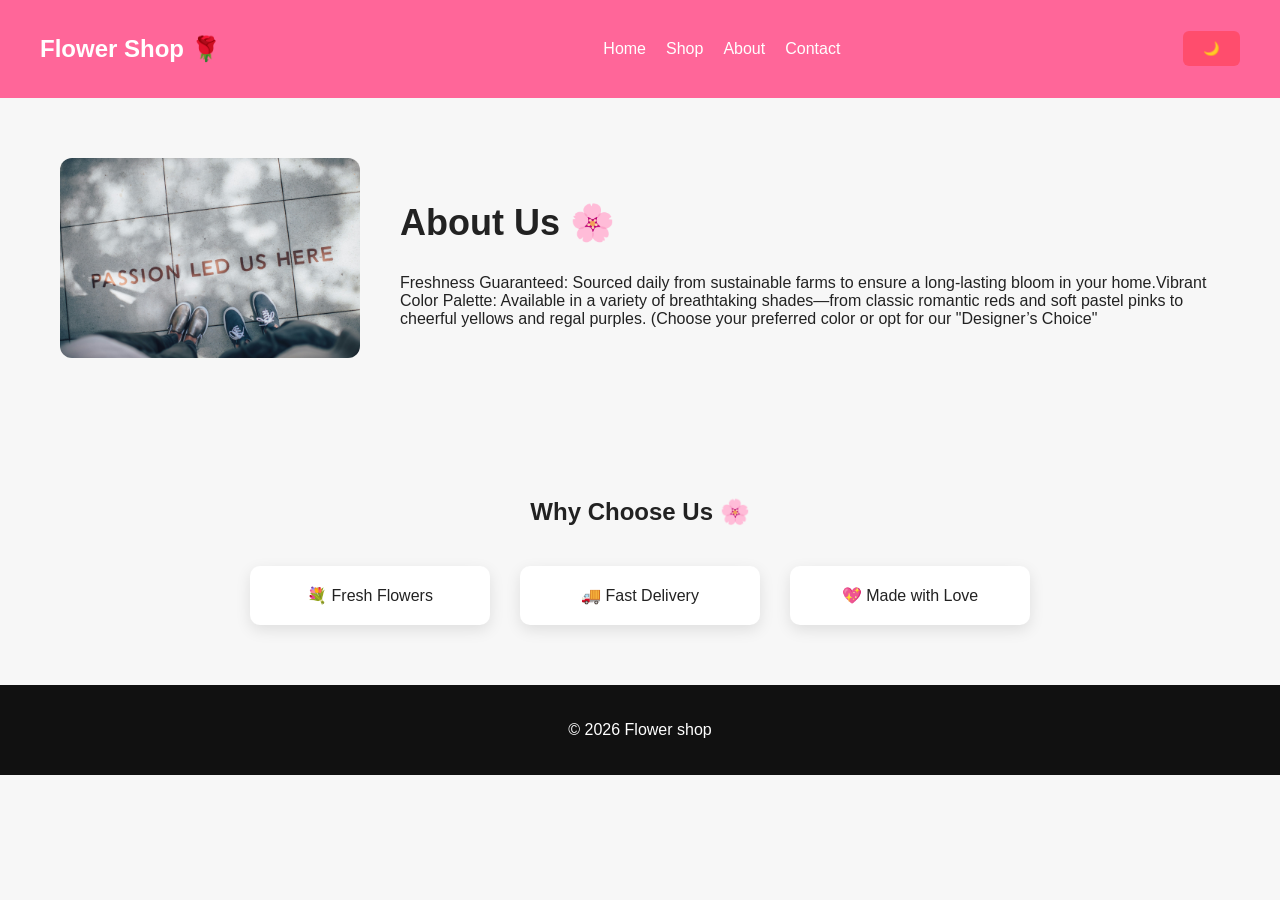
==== about.html @ dcdec3fd "Add files via upload" ====
<!DOCTYPE html>
<html lang="en">
<head>
<meta charset="UTF-8">
<title>About</title>
<link rel="stylesheet" href="style.css">
</head>
<body>
<div class="flower-rain">
  <span class="f">🌸</span>
  <span class="f">🌹</span>
  <span class="f">🌷</span>
  <span class="f">🌸</span>
  <span class="f">🌹</span>
  <span class="f">🌷</span>
  <span class="f">🌸</span>
  <span class="f">🌹</span>
</div>
<nav>
  <h2>Flower Shop 🌹</h2>
  <ul>
    <li><a href="index.html">Home</a></li>
    <li><a href="shop.html">Shop</a></li>
   
    <li><a href="about.html">About</a></li>
    <li><a href="contact.html">Contact</a></li>
  </ul>
  <button onclick="toggleMode()">🌙</button>
</nav>

<section class="about-hero">
  <img src="images/about.jpg">

  <div class="about-text">
    <h1>About Us 🌸</h1>
    <p>
   
​Freshness Guaranteed: Sourced daily from sustainable farms to ensure a long-lasting bloom in your home.
​Vibrant Color Palette: Available in a variety of breathtaking shades—from classic romantic reds and soft pastel pinks to cheerful yellows and regal purples. (Choose your preferred color or opt for our "Designer’s Choice"
    </p>
  </div>
</section>

<section class="features">
  <h2>Why Choose Us 🌸</h2>

  <div class="feature-box">
    <div class="feature">💐 Fresh Flowers</div>
    <div class="feature">🚚 Fast Delivery</div>
    <div class="feature">💖 Made with Love</div>
  </div>
</section>
<footer>
<p>© 2026 Flower shop</p>
</footer>
<script src="script.js"></script>
</body>
</html>
---- style.css ----
body{
  margin:0;
  font-family:'Segoe UI', Tahoma, Geneva, Verdana, sans-serif;
  background:#f7f7f7;
  color:#222;
}


/* NAVBAR */
nav {
  position: sticky;
  top: 0;
  display: flex;
  justify-content: space-between;
  align-items: center;
  padding: 15px 40px;
  background: #FF6699; /* This is a vibrant Rose Pink! */
  color: white;
  z-index: 1000;
}
 nav ul{
  list-style:none;
  display:flex;
  gap:20px;
}

nav a{
  color:#fff;
  text-decoration:none;
  transition:0.3s;
}

nav a:hover{
  color:#ff4d6d;
}

nav h2{
  color:#fff;
}

/* BUTTON */
button{
  padding:10px 20px;
  border:none;
  cursor:pointer;
  border-radius:6px;
  background:#ff4d6d;
  color:#fff;
  transition:0.3s;
}

button:hover{
  transform:scale(1.1);
  opacity:0.9;
}

/* CARDS */
.card{
  width:200px;
  text-align:center;
  background:#fff;
  padding:15px;
  border-radius:10px;
  box-shadow:0 5px 15px rgba(0,0,0,0.1);
  transition:0.3s;
}

.card img{
  width:100%;
  border-radius:8px;
  transition:0.3s;
}

.card:hover{
  transform: translateY(-10px);
}

.card:hover img{
  transform: scale(1.1);
}

/* PRODUCTS */
.products{
  display:flex;
  justify-content:center;
  gap:20px;
  padding:40px;
}

/* HERO */
.hero{
  height:90vh;
  display:flex;
  flex-direction:column;
  justify-content:center;
  align-items:center;
  background:url('../images/bg.jpg') no-repeat center/cover;
  color:#222; /* light mode */
  text-align:center;
  animation:fade 2s;
}
.dark .hero{
  color:#fff;
}
@keyframes fade{
  from{opacity:0;}
  to{opacity:1;}
}

/* PRODUCT PAGE */
.product-container{
  display:grid;
  grid-template-columns:1fr 1fr;
  gap:40px;
  padding:60px;
  align-items:center;
}

.product-container img{
  width:100%;
  border-radius:12px;
  box-shadow:0 10px 25px rgba(0,0,0,0.1);
}

.product-info h2{
  font-size:32px;
}

.product-info{
  max-width:400px;
}

.price{
  font-size:22px;
  color:#ff4d6d;
}

/* ABOUT */
.about-hero{
  display:flex;
  align-items:center;
  justify-content:center;
  gap:40px;
  padding:60px;
}

.about-hero img{
  width:300px;
  border-radius:12px;
}

.about-text h1{
  font-size:36px;
}

.features{
  padding:60px;
  text-align:center;
  display:flex;
  flex-direction:column;
  align-items:center;
}

.feature-box{
  display:flex;
  justify-content:center;
  gap:30px;
  margin-top:20px;
}

.feature{
  background:#fff;
  padding:20px;
  border-radius:10px;
  box-shadow:0 5px 15px rgba(0,0,0,0.1);
  width:200px;
  transition:0.3s;
}

.feature:hover{
  transform:scale(1.1);
}

/* EXTRA */
.extra{
  padding:40px;
  text-align:center;
}

.extra ul{
  list-style:none;
}

.related{
  padding:40px;
}
/*new*/
.login-section{
padding:80px 20px;
display:flex;
flex-direction:column;
align-items:center;
text-align:center;
background:linear-gradient(135deg,#141e30,#243b55);
color:white;
min-height:80vh;
}

.login-section h1{
font-size:40px;
margin-bottom:30px;
}

.login-form{
display:flex;
flex-direction:column;
width:300px;
gap:20px;
}

.login-form input{
padding:12px;
border-radius:6px;
border:none;
}

.login-form button{
padding:12px;
border:none;
border-radius:6px;
background:#00ffff;
color:black;
font-weight:bold;
cursor:pointer;
transition:0.3s;
}

.login-form button:hover{
background:white;
}

.login-form p{
font-size:14px;
opacity:0.9;
}

.login-form a{
color:#00ffff;
text-decoration:none;
}

.login-form a:hover{
text-decoration:underline;
}

.dark .login-section{
background:linear-gradient(135deg,#000,#1a1a1a);
}

.dark .login-form button{
background:#00bcd4;
color:white;
}

.dark .login-form a{
color:#00bcd4;
}

.login-section{

height:80vh;
display:flex;
justify-content:center;
align-items:center;

background:linear-gradient(135deg,#141e30,#243b55);

}

.login-box{

width:320px;
padding:40px;

border-radius:15px;

background:rgba(255,255,255,0.1);

backdrop-filter:blur(10px);

box-shadow:0 10px 30px rgba(0,0,0,0.3);

text-align:center;

animation:fade 1s;

}

.login-box h1{

color:white;
margin-bottom:20px;

}

.login-box input{

width:100%;
padding:12px;
margin:10px 0;

border:none;
border-radius:6px;

}

.login-box button{

width:100%;
padding:12px;

border:none;
border-radius:6px;

background:#00ffff;
color:black;

font-weight:bold;

cursor:pointer;
transition:0.3s;

}

.login-box button:hover{

background:white;

}

.login-box p{

color:white;
margin-top:15px;

}

.login-box a{

color:#00ffff;
text-decoration:none;

}
.robot{

width:120px;
height:60px;
margin:0 auto 20px;

display:flex;
justify-content:center;
align-items:center;

}

.eyes{

display:flex;
gap:20px;

}

.eye{

width:35px;
height:35px;

background:white;

border-radius:50%;

display:flex;
justify-content:center;
align-items:center;

overflow:hidden;

}

.pupil{

width:12px;
height:12px;

background:black;

border-radius:50%;

transition:0.1s;

}

.closed{

height:6px;
background:black;
}

/* DARK MODE */
.dark{
  background:#121212;
  color:#eee;
}

.dark nav{
  background:#000;
}

.dark .card,
.dark .contact-box,
.dark .feature{
  background:#1e1e1e;
  color:#eee;
}

.dark input,
.dark textarea{
  background:#333;
  color:#fff;
  border:1px solid #555;
}
footer{
background:#111;
color:white;
text-align:center;
padding:20px;
}
/* 1. THE ANIMATION INSTRUCTIONS */
@keyframes waterfall {
  0% { 
    transform: translateY(0) rotate(0deg); 
    opacity: 1; 
  }
  100% { 
    transform: translateY(100vh) rotate(360deg); 
    opacity: 0; 
  }
}

/* 2. THE FLOWER SETTINGS */
.falling-flower {
  display: inline-block;
  position: absolute; 
  font-size: 30px;
  z-index: 9999; 
  animation: waterfall 6s linear infinite;
  pointer-events: none; 
}

/* 3. THE DARK MODE COLORS */
body.dark {
  background: #121212 !important;
  color: #eee !important;
}

body.dark nav {
  background: #702931 !important; /* This keeps the header a Dark Rose color */
}
.flower-rain {
  position: fixed;
  top: 0;
  left: 0;
  width: 100%;
  height: 100%;
  pointer-events: none; /* Very important: lets you click buttons through the rain */
  z-index: 9999;
}

/* The style for every flower */
.f {
  position: absolute;
  top: -50px;
  font-size: 24px;
  animation: rain 7s linear infinite;
}

/* Different positions and speeds so it covers the WHOLE page */
.f:nth-child(1) { left: 5%;  animation-duration: 6s; animation-delay: 0s; }
.f:nth-child(2) { left: 20%; animation-duration: 8s; animation-delay: 2s; }
.f:nth-child(3) { left: 35%; animation-duration: 7s; animation-delay: 1s; }
.f:nth-child(4) { left: 50%; animation-duration: 9s; animation-delay: 3s; }
.f:nth-child(5) { left: 65%; animation-duration: 6s; animation-delay: 0.5s; }
.f:nth-child(6) { left: 80%; animation-duration: 8s; animation-delay: 4s; }
.f:nth-child(7) { left: 95%; animation-duration: 7s; animation-delay: 1.5s; }

/* The movement instruction */
@keyframes rain {
  0% { transform: translateY(0) rotate(0deg); opacity: 0; }
  10% { opacity: 1; }
  90% { opacity: 1; }
  100% { transform: translateY(110vh) rotate(360deg); opacity: 0; }
}
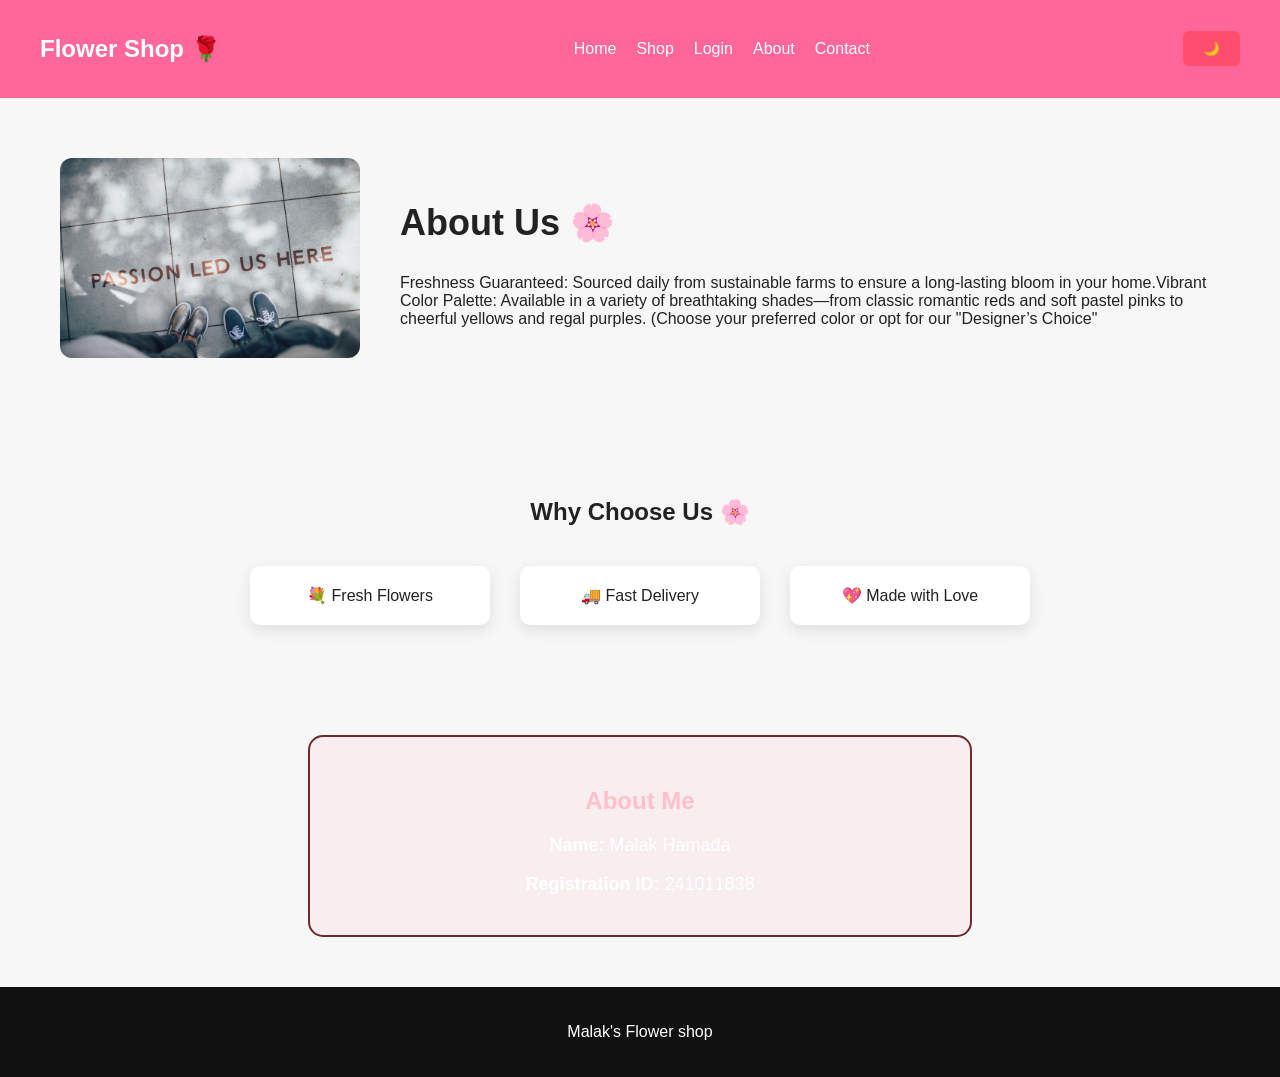
==== commit cd73a081: "Add files via upload" ====
--- a/about.html
+++ b/about.html
@@ -21,7 +21,7 @@
   <ul>
     <li><a href="index.html">Home</a></li>
     <li><a href="shop.html">Shop</a></li>
-   
+   <li><a href="login.html">Login</a></li>
     <li><a href="about.html">About</a></li>
     <li><a href="contact.html">Contact</a></li>
   </ul>
@@ -50,8 +50,14 @@
     <div class="feature">💖 Made with Love</div>
   </div>
 </section>
+<section class="content-box">
+    <h1>About Me</h1>
+    <p><strong>Name:</strong> Malak Hamada</p>
+    <p><strong>Registration ID:</strong> 241011838 </p>
+    
+</section>
 <footer>
-<p>© 2026 Flower shop</p>
+<p>Malak's Flower shop</p>
 </footer>
 <script src="script.js"></script>
 </body>
--- a/style.css
+++ b/style.css
@@ -38,7 +38,7 @@
   color:#fff;
 }
 
-/* BUTTON */
+
 button{
   padding:10px 20px;
   border:none;
@@ -472,7 +472,7 @@
   left: 0;
   width: 100%;
   height: 100%;
-  pointer-events: none; /* Very important: lets you click buttons through the rain */
+  pointer-events: none; 
   z-index: 9999;
 }
 
@@ -484,7 +484,7 @@
   animation: rain 7s linear infinite;
 }
 
-/* Different positions and speeds so it covers the WHOLE page */
+
 .f:nth-child(1) { left: 5%;  animation-duration: 6s; animation-delay: 0s; }
 .f:nth-child(2) { left: 20%; animation-duration: 8s; animation-delay: 2s; }
 .f:nth-child(3) { left: 35%; animation-duration: 7s; animation-delay: 1s; }
@@ -493,10 +493,62 @@
 .f:nth-child(6) { left: 80%; animation-duration: 8s; animation-delay: 4s; }
 .f:nth-child(7) { left: 95%; animation-duration: 7s; animation-delay: 1.5s; }
 
-/* The movement instruction */
+
 @keyframes rain {
   0% { transform: translateY(0) rotate(0deg); opacity: 0; }
   10% { opacity: 1; }
   90% { opacity: 1; }
   100% { transform: translateY(110vh) rotate(360deg); opacity: 0; }
+}
+
+.content-box {
+    background-color: rgba(255, 192, 203, 0.2); 
+    border: 2px solid #702931; 
+    border-radius: 15px;
+    padding: 30px;
+    margin: 50px auto;
+    max-width: 600px;
+    text-align: center;
+    color: white;
+}
+
+.content-box h1 {
+    color: #ffc0cb;
+    margin-bottom: 20px;
+}
+
+.content-box p {
+    font-size: 18px;
+    margin-bottom: 10px;
+} 
+ 
+.MiniBox {
+    position: absolute; 
+    top: 50%;           /* Centers it vertically */
+    left: 50%;          /* Centers it horizontally */
+    
+    /* '300px' pushes it to the right of your contact box. 
+       If it overlaps, increase to 350px. 
+       If it's too far, decrease to 250px.
+    */
+    transform: translate(450px, -100%); 
+
+    width: 200px;
+    height: 200px;
+    background: white;
+    border: 3px solid #702931;
+    border-radius: 15px;
+    overflow: hidden;
+    z-index: 10;
+    box-shadow: 0 10px 20px rgba(0,0,0,0.15);
+}
+
+.MySlide img {
+    width: 100%;
+    height: 100%;
+    object-fit: cover;
+}
+
+.MySlide {
+    display: none; /* JS will show them one by one */
 }
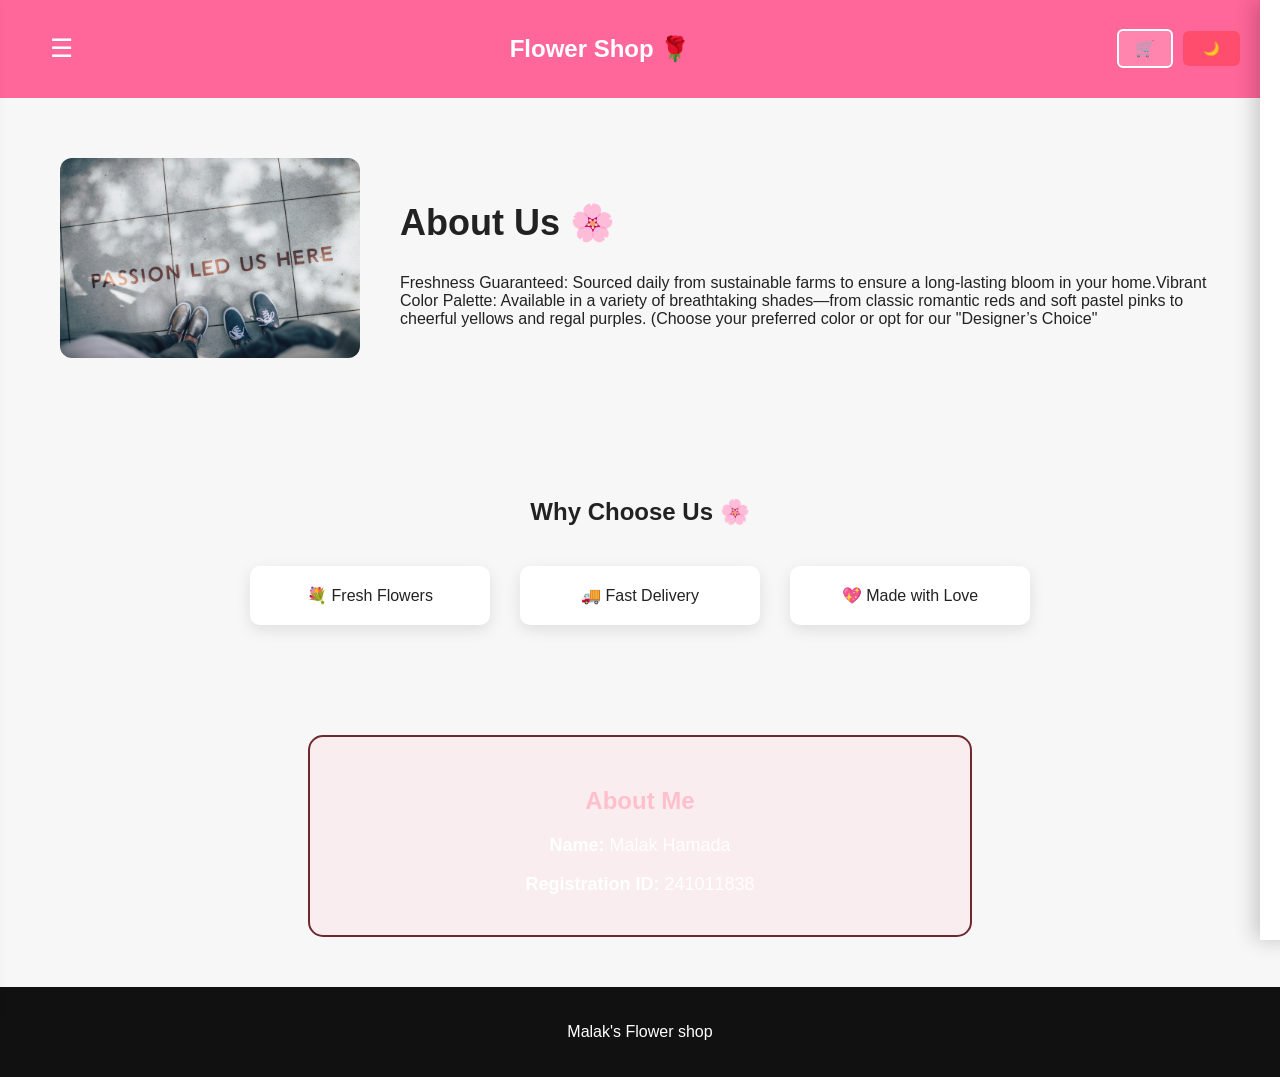
==== commit c161410b: "Add files via upload" ====
--- a/about.html
+++ b/about.html
@@ -1,64 +1,89 @@
-<!DOCTYPE html>
-<html lang="en">
-<head>
-<meta charset="UTF-8">
-<title>About</title>
-<link rel="stylesheet" href="style.css">
-</head>
-<body>
-<div class="flower-rain">
-  <span class="f">🌸</span>
-  <span class="f">🌹</span>
-  <span class="f">🌷</span>
-  <span class="f">🌸</span>
-  <span class="f">🌹</span>
-  <span class="f">🌷</span>
-  <span class="f">🌸</span>
-  <span class="f">🌹</span>
-</div>
-<nav>
-  <h2>Flower Shop 🌹</h2>
-  <ul>
-    <li><a href="index.html">Home</a></li>
-    <li><a href="shop.html">Shop</a></li>
-   <li><a href="login.html">Login</a></li>
-    <li><a href="about.html">About</a></li>
-    <li><a href="contact.html">Contact</a></li>
-  </ul>
-  <button onclick="toggleMode()">🌙</button>
-</nav>
-
-<section class="about-hero">
-  <img src="images/about.jpg">
-
-  <div class="about-text">
-    <h1>About Us 🌸</h1>
-    <p>
-   
-​Freshness Guaranteed: Sourced daily from sustainable farms to ensure a long-lasting bloom in your home.
-​Vibrant Color Palette: Available in a variety of breathtaking shades—from classic romantic reds and soft pastel pinks to cheerful yellows and regal purples. (Choose your preferred color or opt for our "Designer’s Choice"
-    </p>
-  </div>
-</section>
-
-<section class="features">
-  <h2>Why Choose Us 🌸</h2>
-
-  <div class="feature-box">
-    <div class="feature">💐 Fresh Flowers</div>
-    <div class="feature">🚚 Fast Delivery</div>
-    <div class="feature">💖 Made with Love</div>
-  </div>
-</section>
-<section class="content-box">
-    <h1>About Me</h1>
-    <p><strong>Name:</strong> Malak Hamada</p>
-    <p><strong>Registration ID:</strong> 241011838 </p>
-    
-</section>
-<footer>
-<p>Malak's Flower shop</p>
-</footer>
-<script src="script.js"></script>
-</body>
+<!DOCTYPE html>
+<html lang="en">
+<head>
+<meta charset="UTF-8">
+<title>About</title>
+<link rel="stylesheet" href="style.css">
+</head>
+<body>
+<div class="flower-rain">
+  <span class="f">🌸</span>
+  <span class="f">🌹</span>
+  <span class="f">🌷</span>
+  <span class="f">🌸</span>
+  <span class="f">🌹</span>
+  <span class="f">🌷</span>
+  <span class="f">🌸</span>
+  <span class="f">🌹</span>
+</div>
+<nav>
+  <button id="menuToggle" onclick="openMenu()">☰</button>
+  <h2>Flower Shop 🌹</h2>
+  <div class="nav-actions">
+    <button id="cartBtn" onclick="openCart()">🛒 <span id="cartBadge"></span></button>
+    <button onclick="toggleMode()">🌙</button>
+  </div>
+</nav>
+
+<!-- Side Menu -->
+<div id="sideMenu">
+  <button id="closeMenu" onclick="closeMenu()">✕</button>
+  <div class="side-logo">🌹 Flower Shop</div>
+  <ul>
+    <li><a href="index.html">Home</a></li>
+    <li><a href="shop.html">Shop</a></li>
+    <li><a href="login.html">Login</a></li>
+    <li><a href="about.html">About</a></li>
+    <li><a href="contact.html">Contact</a></li>
+  </ul>
+</div>
+
+<!-- Overlay -->
+<div id="menuOverlay" onclick="closeMenu(); closeCart();"></div>
+
+<!-- Cart Modal -->
+<div id="cartModal">
+  <button id="closeCart" onclick="closeCart()">✕</button>
+  <h2>🛒 Your Cart</h2>
+  <div id="cartItems"></div>
+  <div id="cartTotal">Total: $0</div>
+  <button id="checkoutBtn" onclick="checkout()">Checkout ✨</button>
+</div>
+
+<!-- Toast -->
+<div id="cartToast"></div>
+
+<section class="about-hero">
+  <img src="images/about.jpg">
+
+  <div class="about-text">
+    <h1>About Us 🌸</h1>
+    <p>
+   
+​Freshness Guaranteed: Sourced daily from sustainable farms to ensure a long-lasting bloom in your home.
+​Vibrant Color Palette: Available in a variety of breathtaking shades—from classic romantic reds and soft pastel pinks to cheerful yellows and regal purples. (Choose your preferred color or opt for our "Designer’s Choice"
+    </p>
+  </div>
+</section>
+
+<section class="features">
+  <h2>Why Choose Us 🌸</h2>
+
+  <div class="feature-box">
+    <div class="feature">💐 Fresh Flowers</div>
+    <div class="feature">🚚 Fast Delivery</div>
+    <div class="feature">💖 Made with Love</div>
+  </div>
+</section>
+<section class="content-box">
+    <h1>About Me</h1>
+    <p><strong>Name:</strong> Malak Hamada</p>
+    <p><strong>Registration ID:</strong> 241011838 </p>
+    
+</section>
+<footer>
+<p>Malak's Flower shop</p>
+</footer>
+<script src="script.js"></script>
+</body>
 </html>
--- a/style.css
+++ b/style.css
@@ -551,4 +551,309 @@
 
 .MySlide {
     display: none; /* JS will show them one by one */
-}+}
+/* ==================== SIDE MENU ==================== */
+#sideMenu {
+  position: fixed;
+  top: 0;
+  left: -280px;
+  width: 260px;
+  height: 100%;
+  background: #FF6699;
+  z-index: 9998;
+  padding: 80px 0 30px;
+  transition: left 0.35s ease;
+  box-shadow: 5px 0 20px rgba(0,0,0,0.2);
+}
+#sideMenu.open {
+  left: 0;
+}
+#sideMenu .side-logo {
+  padding: 0 25px 25px;
+  font-size: 20px;
+  font-weight: bold;
+  color: white;
+  border-bottom: 1px solid rgba(255,255,255,0.3);
+  margin-bottom: 10px;
+}
+#sideMenu ul {
+  list-style: none;
+  padding: 0;
+  margin: 0;
+}
+#sideMenu ul li a {
+  display: block;
+  padding: 14px 25px;
+  color: white;
+  text-decoration: none;
+  font-size: 16px;
+  transition: 0.2s;
+  border-left: 3px solid transparent;
+}
+#sideMenu ul li a:hover {
+  background: rgba(255,255,255,0.15);
+  border-left: 3px solid white;
+  padding-left: 32px;
+}
+#closeMenu {
+  position: absolute;
+  top: 20px;
+  right: 15px;
+  background: none;
+  border: none;
+  font-size: 26px;
+  color: white;
+  cursor: pointer;
+  padding: 5px;
+  transform: none;
+}
+#closeMenu:hover {
+  background: rgba(255,255,255,0.2);
+  border-radius: 50%;
+  transform: none;
+  opacity: 1;
+}
+.dark #sideMenu {
+  background: #702931;
+}
+
+/* Menu overlay */
+#menuOverlay {
+  display: none;
+  position: fixed;
+  inset: 0;
+  background: rgba(0,0,0,0.5);
+  z-index: 9997;
+}
+#menuOverlay.show {
+  display: block;
+}
+
+/* Hamburger button in navbar */
+#menuToggle {
+  background: none;
+  border: none;
+  font-size: 26px;
+  color: white;
+  cursor: pointer;
+  padding: 5px 10px;
+  transition: 0.2s;
+}
+#menuToggle:hover {
+  transform: scale(1.2);
+  opacity: 1;
+  background: none;
+}
+
+/* ==================== CART BUTTON ==================== */
+#cartBtn {
+  position: relative;
+  background: rgba(255,255,255,0.2);
+  border: 2px solid white;
+  padding: 8px 16px;
+  font-size: 16px;
+}
+#cartBadge {
+  display: none;
+  position: absolute;
+  top: -8px;
+  right: -8px;
+  background: #ff4d6d;
+  color: white;
+  border-radius: 50%;
+  width: 20px;
+  height: 20px;
+  font-size: 11px;
+  font-weight: bold;
+  text-align: center;
+  line-height: 20px;
+}
+
+/* ==================== CART MODAL ==================== */
+#cartModal {
+  position: fixed;
+  top: 0;
+  right: -420px;
+  width: 400px;
+  height: 100%;
+  background: white;
+  z-index: 9998;
+  box-shadow: -5px 0 20px rgba(0,0,0,0.2);
+  transition: right 0.35s ease;
+  display: flex;
+  flex-direction: column;
+  padding: 20px;
+  overflow-y: auto;
+}
+#cartModal.open {
+  right: 0;
+}
+#cartModal h2 {
+  margin-bottom: 20px;
+  color: #FF6699;
+}
+.dark #cartModal {
+  background: #1e1e1e;
+  color: #eee;
+}
+#closeCart {
+  position: absolute;
+  top: 15px;
+  right: 15px;
+  background: none;
+  border: none;
+  font-size: 24px;
+  cursor: pointer;
+  color: #333;
+  padding: 5px;
+}
+.dark #closeCart { color: #eee; }
+#closeCart:hover { background: none; transform: none; opacity: 0.7; }
+
+.cart-item {
+  display: flex;
+  align-items: center;
+  gap: 12px;
+  padding: 12px 0;
+  border-bottom: 1px solid #eee;
+}
+.dark .cart-item { border-bottom-color: #333; }
+.cart-item img {
+  width: 55px;
+  height: 55px;
+  object-fit: cover;
+  border-radius: 8px;
+}
+.cart-item-info {
+  flex: 1;
+  display: flex;
+  flex-direction: column;
+  gap: 4px;
+}
+.cart-item-info strong { font-size: 14px; }
+.cart-item-info span { font-size: 13px; color: #ff4d6d; }
+.cart-item-controls {
+  display: flex;
+  align-items: center;
+  gap: 6px;
+}
+.cart-item-controls button {
+  padding: 4px 10px;
+  font-size: 14px;
+}
+#cartTotal {
+  font-size: 20px;
+  font-weight: bold;
+  margin: 20px 0;
+  color: #ff4d6d;
+}
+#checkoutBtn {
+  background: linear-gradient(135deg, #FF6699, #ff4d6d);
+  color: white;
+  padding: 14px;
+  font-size: 16px;
+  border-radius: 10px;
+  width: 100%;
+  margin-top: 10px;
+}
+
+/* ==================== TOAST ==================== */
+#cartToast {
+  position: fixed;
+  bottom: 30px;
+  left: 50%;
+  transform: translateX(-50%) translateY(80px);
+  background: #333;
+  color: white;
+  padding: 12px 24px;
+  border-radius: 30px;
+  font-size: 14px;
+  z-index: 99999;
+  opacity: 0;
+  transition: all 0.4s ease;
+  pointer-events: none;
+}
+#cartToast.show {
+  opacity: 1;
+  transform: translateX(-50%) translateY(0);
+}
+
+/* ==================== HERO SLIDESHOW ==================== */
+.hero {
+  position: relative;
+  overflow: hidden;
+}
+.hero-slide {
+  position: absolute;
+  inset: 0;
+  background-size: cover;
+  background-position: center;
+  opacity: 0;
+  transition: opacity 1.2s ease;
+}
+.hero-slide.active {
+  opacity: 1;
+}
+.hero-content {
+  position: relative;
+  z-index: 2;
+  text-align: center;
+  animation: fade 2s;
+}
+.hero-content h1 {
+  font-size: 48px;
+  margin-bottom: 20px;
+  text-shadow: 2px 2px 8px rgba(0,0,0,0.3);
+}
+
+/* ==================== FORM VALIDATION STYLES ==================== */
+.error-msg {
+  color: #ff4d6d;
+  font-size: 14px;
+  margin-top: 5px;
+  min-height: 20px;
+}
+.success-msg {
+  color: #4caf50;
+  font-size: 14px;
+  margin-top: 5px;
+  min-height: 20px;
+}
+
+/* ==================== CONTACT FORM ==================== */
+.contact-form {
+  display: flex;
+  flex-direction: column;
+  gap: 12px;
+  margin-top: 20px;
+}
+.contact-form input,
+.contact-form textarea {
+  padding: 12px;
+  border-radius: 8px;
+  border: 1px solid #ddd;
+  font-size: 15px;
+  font-family: inherit;
+  background: white;
+  color: #222;
+}
+.contact-form textarea { height: 100px; resize: vertical; }
+.contact-form button {
+  align-self: flex-start;
+}
+
+/* ==================== SHAKE ANIMATION ==================== */
+@keyframes shake {
+  0%, 100% { transform: translateX(0); }
+  20% { transform: translateX(-10px); }
+  40% { transform: translateX(10px); }
+  60% { transform: translateX(-6px); }
+  80% { transform: translateX(6px); }
+}
+
+/* ==================== NAV BUTTONS GROUP ==================== */
+.nav-actions {
+  display: flex;
+  align-items: center;
+  gap: 10px;
+}
